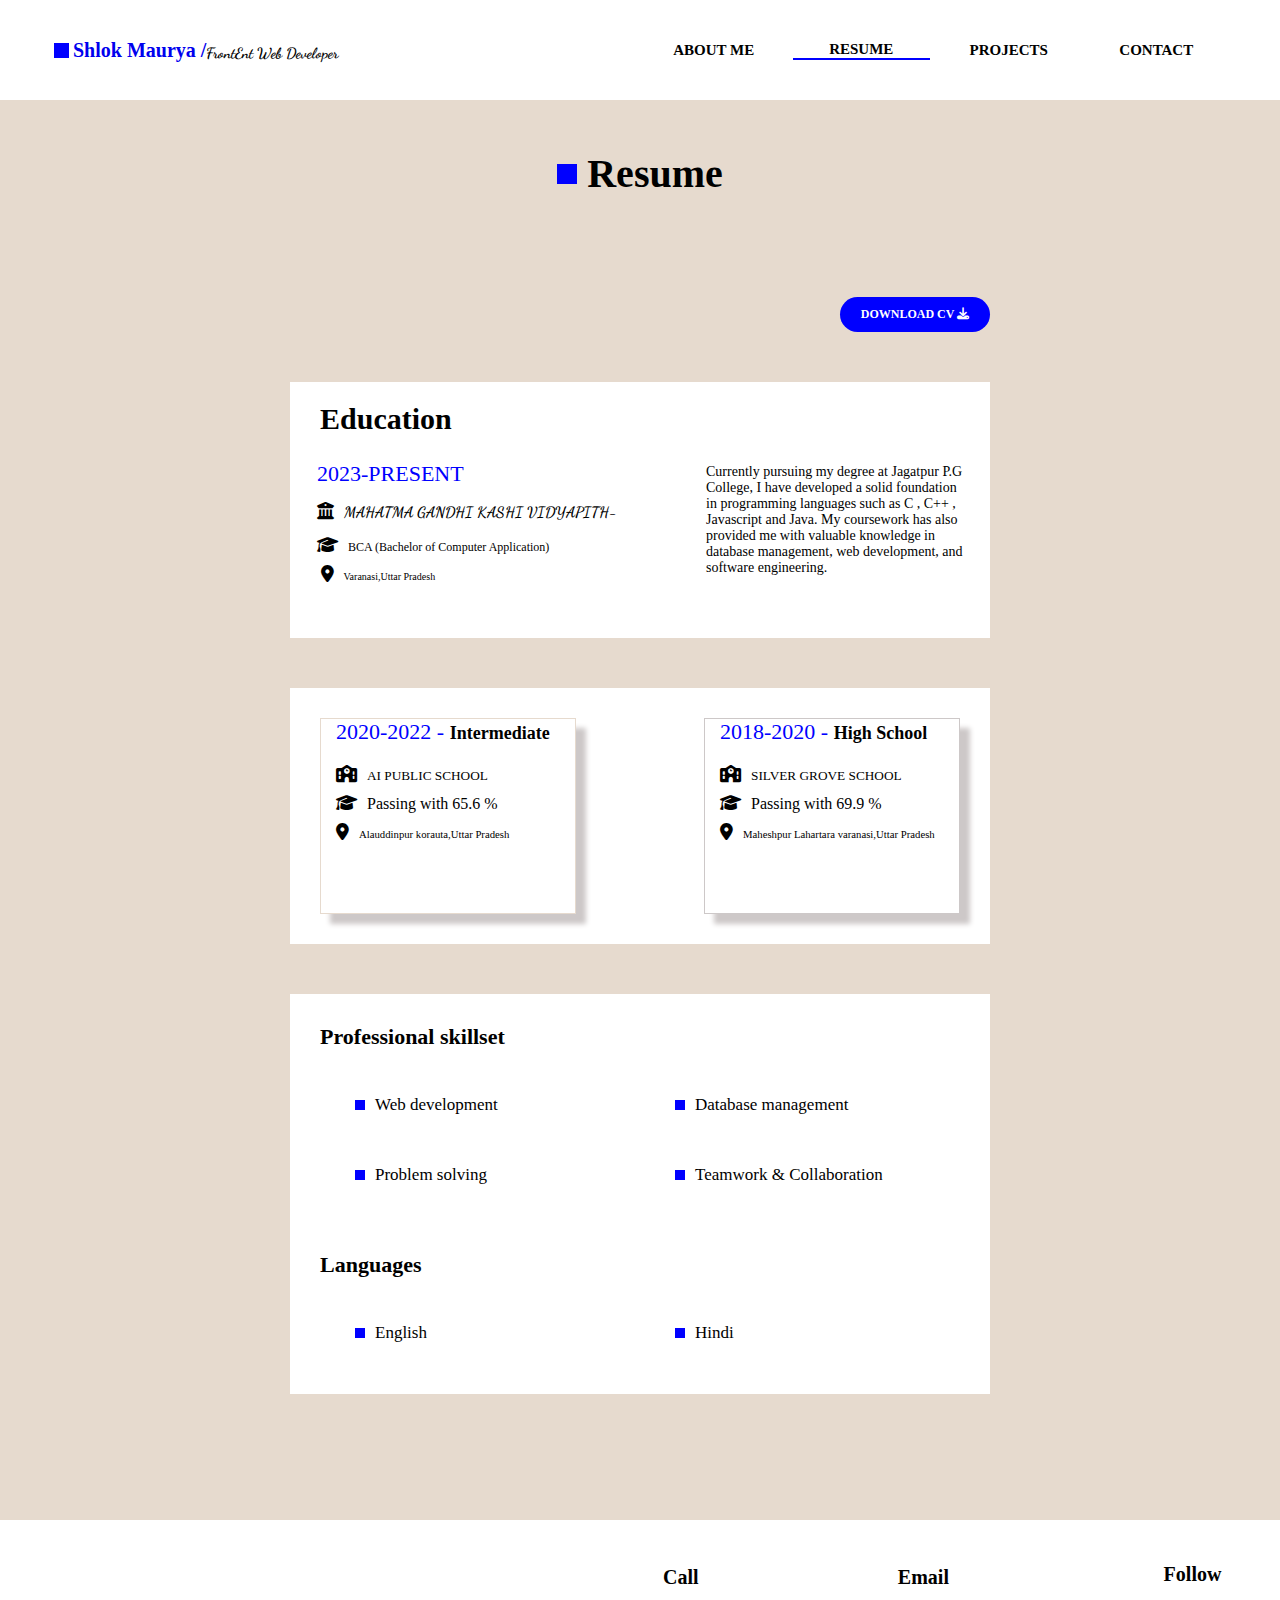
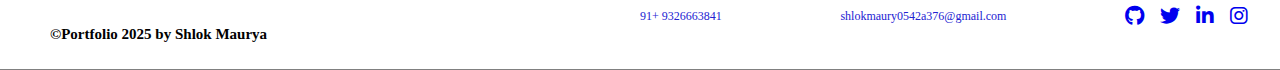
==== resume.html @ 1330b190 "added file" ====
<!DOCTYPE html>
<html>

<head>
    <meta charset="utf-8">
    <meta http-equiv="X-UA-Compatible" content="IE=edge">
    <title>Resume</title>
    <meta name="description" content="">
    <meta name="viewport" content="width=device-width, initial-scale=1">
    <link rel="stylesheet" href="resume.css">
    <link rel="stylesheet" href="https://cdnjs.cloudflare.com/ajax/libs/font-awesome/6.7.2/css/all.min.css"
        integrity="sha512-Evv84Mr4kqVGRNSgIGL/F/aIDqQb7xQ2vcrdIwxfjThSH8CSR7PBEakCr51Ck+w+/U6swU2Im1vVX0SVk9ABhg=="
        crossorigin="anonymous" referrerpolicy="no-referrer" />
</head>

<body>
    <!--* header section * -->
    <header>
        <div class="intro-part">
            <div class="logo"></div>
            <div class="name"><a href="index.html">Shlok Maurya / </a>
                <p> FrontEnt Web Developer</p>
            </div>
        </div>
        <div class="menu-part">
            <ul>
                <li><a href="index.html">ABOUT ME</a></li>
                <li><a href="resume.html" class="index">RESUME</a></li>
                <li><a href="project.html">PROJECTS</a></li>
                <li><a href="contact.html">CONTACT</a></li>
            </ul>
        </div>
    </header>
    <!-- header section End -->
    <!-- hero section -->
  <div class="resume-part">
    <div class="content">
        <section class="top">
            <div class="logo"></div>
            <h1>Resume</h1>
        </section>
        <section class="bottom">
            <div class="download">
                <button>DOWNLOAD CV  <i class="fa-solid fa-download"></i></button>
            </div>
            <div class="college-info">
                <div class="head">Education</div>
                <div class="foot">
                    <section class="first" >
                    <h1>2023-PRESENT</h1>
                    <h5><i class="fa-solid fa-building-columns"></i><a href="https://mgkvponline.org.in/">MAHATMA GANDHI KASHI VIDYAPITH-</a></h5>
                    <p><i class="fa-solid fa-graduation-cap"></i>BCA (Bachelor of Computer Application)</p>
                    <h6><i class="fa-solid fa-location-dot"></i>Varanasi,Uttar Pradesh</h6>
              </section>
              <section class="second">
                  <p> Currently pursuing my degree at Jagatpur P.G College, I have developed a solid foundation in programming languages such as C , C++ , Javascript and Java. My coursework has also provided me with valuable knowledge in database management, web development, and software engineering.</p>
              </section></div> 
            </div>
            <div class="school-info ">
                <section class="first">
                    <h1>2020-2022 - <span>Intermediate</span></h1>
                    <h5><i class="fa-solid fa-school"></i>AI PUBLIC SCHOOL</h5>
                    <p><i class="fa-solid fa-graduation-cap"></i>Passing with 65.6 %</p>
                    <h6><i class="fa-solid fa-location-dot"></i>Alauddinpur korauta,Uttar Pradesh</h6>
                </section>
                 <section class="second">
                    <h1>2018-2020 - <span>High School</span></h1>
                    <h5><i class="fa-solid fa-school"></i>SILVER GROVE SCHOOL</h5>
                    <p><i class="fa-solid fa-graduation-cap"></i>Passing with 69.9 %</p>
                    <h6><i class="fa-solid fa-location-dot"></i>Maheshpur Lahartara varanasi,Uttar Pradesh</h6>
                 </section>
            </div>
            <div class="skill">
                 <section class="professional">
                <h1>Professional skillset</h1>
                <div class="first">
                    <span>
                        <div class="box"></div>
                        <h4>Web development</h4>
                    </span>
                    <span>
                        <div class="box"></div>
                        <h4>Database management</h4>
                    </span>
                </div>
                <div class="second">
                    <span>
                        <div class="box"></div>
                        <h4>Problem solving</h4>
                    </span>
                    <span>
                        <div class="box"></div>
                        <h4>Teamwork & Collaboration</h4>
                    </span>
                </div>
                
                 </section>
                 <section class="language">
                    <h1>Languages</h1>
                    <div class="first">
                    <span>
                        <div class="box"></div>
                        <h4>English</h4>
                    </span>
                    <span>
                        <div class="box"></div>
                        <h4>Hindi</h4>
                    </span>
                    </div>
                 </section>
            </div>
        </section>
    </div>
  </div>
    <!-- footer section -->
    <footer>
        <div class="license">
            <p>&copy;Portfolio 2025 by Shlok Maurya</p>
        </div>
        <div class="contact-details">
            <section>
                <h4>Call</h4>
                <p>91+ 9326663841</p>
            </section>
            <section>
                <h4>Email</h4>
                <p>shlokmaury0542a376@gmail.com</p>
            </section>
            <section>
                <h4>Follow</h4><span>
                    <ul>
                        <a href="https://github.com/dashboard" target="_blank"><i class="fa-brands fa-github"></i></i></a>
                        <a href="https://x.com/home" target="_blank"><i class="fa-brands fa-twitter"></i></a>
                        <a href="https://www.linkedin.com/in/shlok-maurya-542b02285/?trk=public-profile-join-page" target="_blank"><i class="fa-brands fa-linkedin-in"></i></a>
                        <a href="https://www.instagram.com/shyshlok__?utm_source=qr" target="_blank"><i class="fa-brands fa-instagram"></i></a>
                    </ul>
                </span>
            </section>
        </div>

    </footer>
    <!-- footer section End -->

    <script src="script.js" async defer></script>
</body>

</html>
---- resume.css ----
@import url("https://fonts.googleapis.com/css2?family=Dancing+Script:wght@700&display=swap");
* {
  margin: 0px;
  padding: 0px;
  box-sizing: border-box;
  font-family: "Ysabeau SC", serif;
  font-optical-sizing: auto;
  font-weight: 500;
  font-style: normal;
}
body {
    background-color: white;
}

/* header section */

header {
  width: 100%;
  display: flex;
  justify-content: space-between;
  align-items: center;
  height: 100px;
  position: fixed;
  background-color: white;
  padding: 10px 50px;
  margin-bottom: 100px;
  z-index: 1;
}
.intro-part {
  display: flex;
  justify-content: center;
  align-items: center;
}
header .intro-part .logo {
  height: 15px;
  width: 15px;
  background-color: blue;
  margin: 4px;
}
header .intro-part .name {
  display: flex;
  justify-content: center;
  align-items: center;
}
header a {
  font-size: 20px;
  font-weight: 600;
  font-family: "Times New Roman", Times, serif;
  text-decoration: none;
}
header p {
  font-size: 15px;
  position: relative;
  top: 3px;
  font-family: "Dancing Script", serif;
  font-optical-sizing: auto;
  font-weight: 700;
  font-style: normal;
}
header .menu-part {
  width: 50%;
  height: 100%;
}
header .menu-part ul {
  width: 100%;
  height: 100%;
  display: flex;
  justify-content: center;
  align-items: center;
  list-style: none;
}
header .menu-part ul .index{
  border-bottom: blue 2px solid;
}
header .menu-part ul:first-child {
  color: blue;
}
header .menu-part ul li {
  width: 40%;
  padding: 5px;
}
header .menu-part ul li a {
  text-decoration: none;
  font-size: 15px;
  color: black;
  display: flex;
  justify-content: center;
}
header .menu-part ul li a:hover {
  font-size: 16px;
  font-weight: 600;
  transition: all 0.1s ease;
}
/* resume part */
::-webkit-scrollbar {
  width: 0px;
}
.resume-part{
  width: 100%;
  height:95rem;
  background-color: rgb(230, 218, 206);
}
.resume-part .content{
  display: flex;
  flex-direction: column;
  justify-content: center;
  align-items: center;
  position: relative;
  top: 150px;
}
.resume-part .content .top {
  display: flex;
  justify-content: center;
  align-items: center;
  margin-bottom: 100px;
}
.resume-part .content .top .logo {
  width: 20px;
  height: 20px;
  background-color: blue;
}
.resume-part .content .top h1 {
  font-size: 40px;
  font-weight: 600;
  margin-left: 10px;
}
.resume-part .content .bottom{
  width:700px;
  height:70rem;
}
.resume-part .content .bottom .download{
  width: 100%;
  display: flex;
  justify-content:right;
  margin-bottom:50px;
}
.resume-part .content .bottom .download button{
  width: 150px;
  height: 35px;
  border-radius: 20px;
  background-color: blue;
  border: none;
  outline: none;
  color: white;
  font-weight: 600;
  font-size: 12px;
}
.resume-part .content .bottom .download button:hover{
  font-size: 15;
  font-size: 13px;
  cursor: pointer;
}

.resume-part .content .bottom .college-info{
  width:100%;
  height:16rem;
  background-color: white;
  padding: 20px;
  display:flex;
  flex-direction: column;
  justify-content:space-between;
  align-items:center;
  margin-bottom: 50px;
}
.resume-part .content .bottom .college-info .head{
  width: 100%;
  height:2rem;
  font-size: 30px;
  font-weight: 600;
  padding-left: 10px;
  margin-bottom:20px;
}
.resume-part .content .bottom .college-info .foot{
  width: 100%;
  height:14rem;
  display: flex;
  justify-content:space-between;
  align-items: center;
}
.resume-part .content .bottom .college-info .first{
   width:60%;
   height: 100%;
   display: flex;
   flex-direction: column;
   align-items: center;
   padding: 7px;
}
.resume-part .content .bottom .college-info .first i{
  font-size:17px;
  margin-right: 10px;
  margin-top: 10px;
}
.resume-part .content .bottom .college-info .first h1{
  color: blue;
  width: 100%;
  font-size:22px;
  text-align:left;
  margin-bottom:5px;
 
}
.resume-part .content .bottom .college-info .first h5{
  width: 100%;
  text-align: left;
  font-weight: 600;
  margin-bottom:5px;
}
.resume-part .content .bottom .college-info .first a{
   font-size:15px;
   text-decoration: none;
   color: black;
   font-weight: 600;
   font-family: "Dancing Script", serif;
  font-optical-sizing: auto;
  font-weight: 700;
  font-style:normal;
}
.resume-part .content .bottom .college-info .first p{
  width: 100%;
  font-size: 12px;
}
.resume-part .content .bottom .college-info .first h6{
  width: 100%;
  font-size: 10px;
  margin-left:7px;
}
.resume-part .content .bottom .college-info .second{
  width:40%;
  height: 100%;
  text-align:left;
  font-size: 14px; 
  padding-top: 10px;
}
.resume-part .content .bottom .school-info{
  width:100%;
  height:16rem;
  background-color: white;
  padding: 30px;
  display:flex;
  justify-content:space-between;
  align-items:center;
  margin-bottom: 50px;

}
.resume-part .content .bottom .school-info .first{
  width: 40%;
  height:100%;
  box-shadow:10px 10px 5px rgb(205, 200, 200);
  padding-left:15px;
  border: 1px solid  rgb(230, 218, 206);
}
.resume-part .content .bottom .school-info .second{
  width: 40%;
  height:100%;
  box-shadow:10px 10px 5px rgb(205, 200, 200);
  padding-left: 15px;
  border: 0.1px solid rgb(205, 200, 200); 
}
.resume-part .content .bottom .school-info h1{
  color: blue;
  width: 100%;
  font-size:22px;
  text-align:left;
  margin-bottom:10px;
}
.resume-part .content .bottom .school-info i{
  font-size:17px;
  margin-right: 10px;
  margin-top: 10px;
}
.resume-part .content .bottom .school-info span{
  font-size: 18px;
  color: black;
  font-weight: 600;
}
.resume-part .content .bottom .skill{
  width:100%;
  height:25rem;
  background-color: white;
  padding: 30px;
  display:flex;
  flex-direction: column;
  justify-content:space-between;
}
.resume-part .content .bottom .skill .professional{
   width: 100%;
   height:10rem;
}
.resume-part .content .bottom .skill .language{
  width: 100%;
  height: 7rem;
}
.resume-part .content .bottom .skill h1{
  font-size: 22px;
  font-weight: 600;
  margin-bottom: 30px;
}
.resume-part .content .bottom .skill .professional .first{
   display: flex;
   justify-content:space-around;
   align-items: center;
   margin-bottom: 20px;
}
.resume-part .content .bottom .skill .professional .second{
  display: flex;
  justify-content:space-around;
  align-items: center;
  margin-bottom: 10px;
}
.resume-part .content .bottom .skill .language .first{
  display: flex;
  justify-content:space-around;
  align-items: center;
  margin-bottom: 20px;
}
.resume-part .content .bottom .skill span{
  width: 250px;
  height: 50px;
  display: flex;
  justify-content: left;
  align-items: center;
}
.resume-part .content .bottom .skill .box{
  width: 10px;
  height: 10px;
  background-color: blue;
  margin-right: 10px;
}
.resume-part .content .bottom .skill h4{
  font-size: 17px;
  font-weight: 500;
}
/* resume part End */


/* footer section */

footer {
  display: flex;
  justify-content: space-between;
  align-items: center;
  height: 150px;
  width: 100%;
  border-bottom:1px solid gray;
}
footer .license {
  width: 50%;
  display: flex;
  justify-content: left;
  position: relative;
  left: 50px;
  top: 40px;
}
footer .license p {
  font-size: 15px;
  font-weight: 900;
}
footer .contact-details {
  width: 50%;
  display: flex;
  justify-content: space-between;
  align-items: center;
  padding-right: 20px;
}
footer .contact-details section {
  display: flex;
  flex-direction: column;
  justify-content: center;
  align-items: center;
}
footer .contact-details section h4 {
  color: black;
  font-size: 20px;
  font-weight: 600;
  margin-bottom: 20px;
}
footer .contact-details section p {
  font-size: 12px;
  color: rgb(34, 34, 210);
}
footer .contact-details section ul i {
  font-size: 20px;
  margin-right: 12px;
}
footer .contact-details section ul i:hover {
  cursor: pointer;
  color: blue;
  transition: all 0.1s ease;
  scale: 1.05;
}
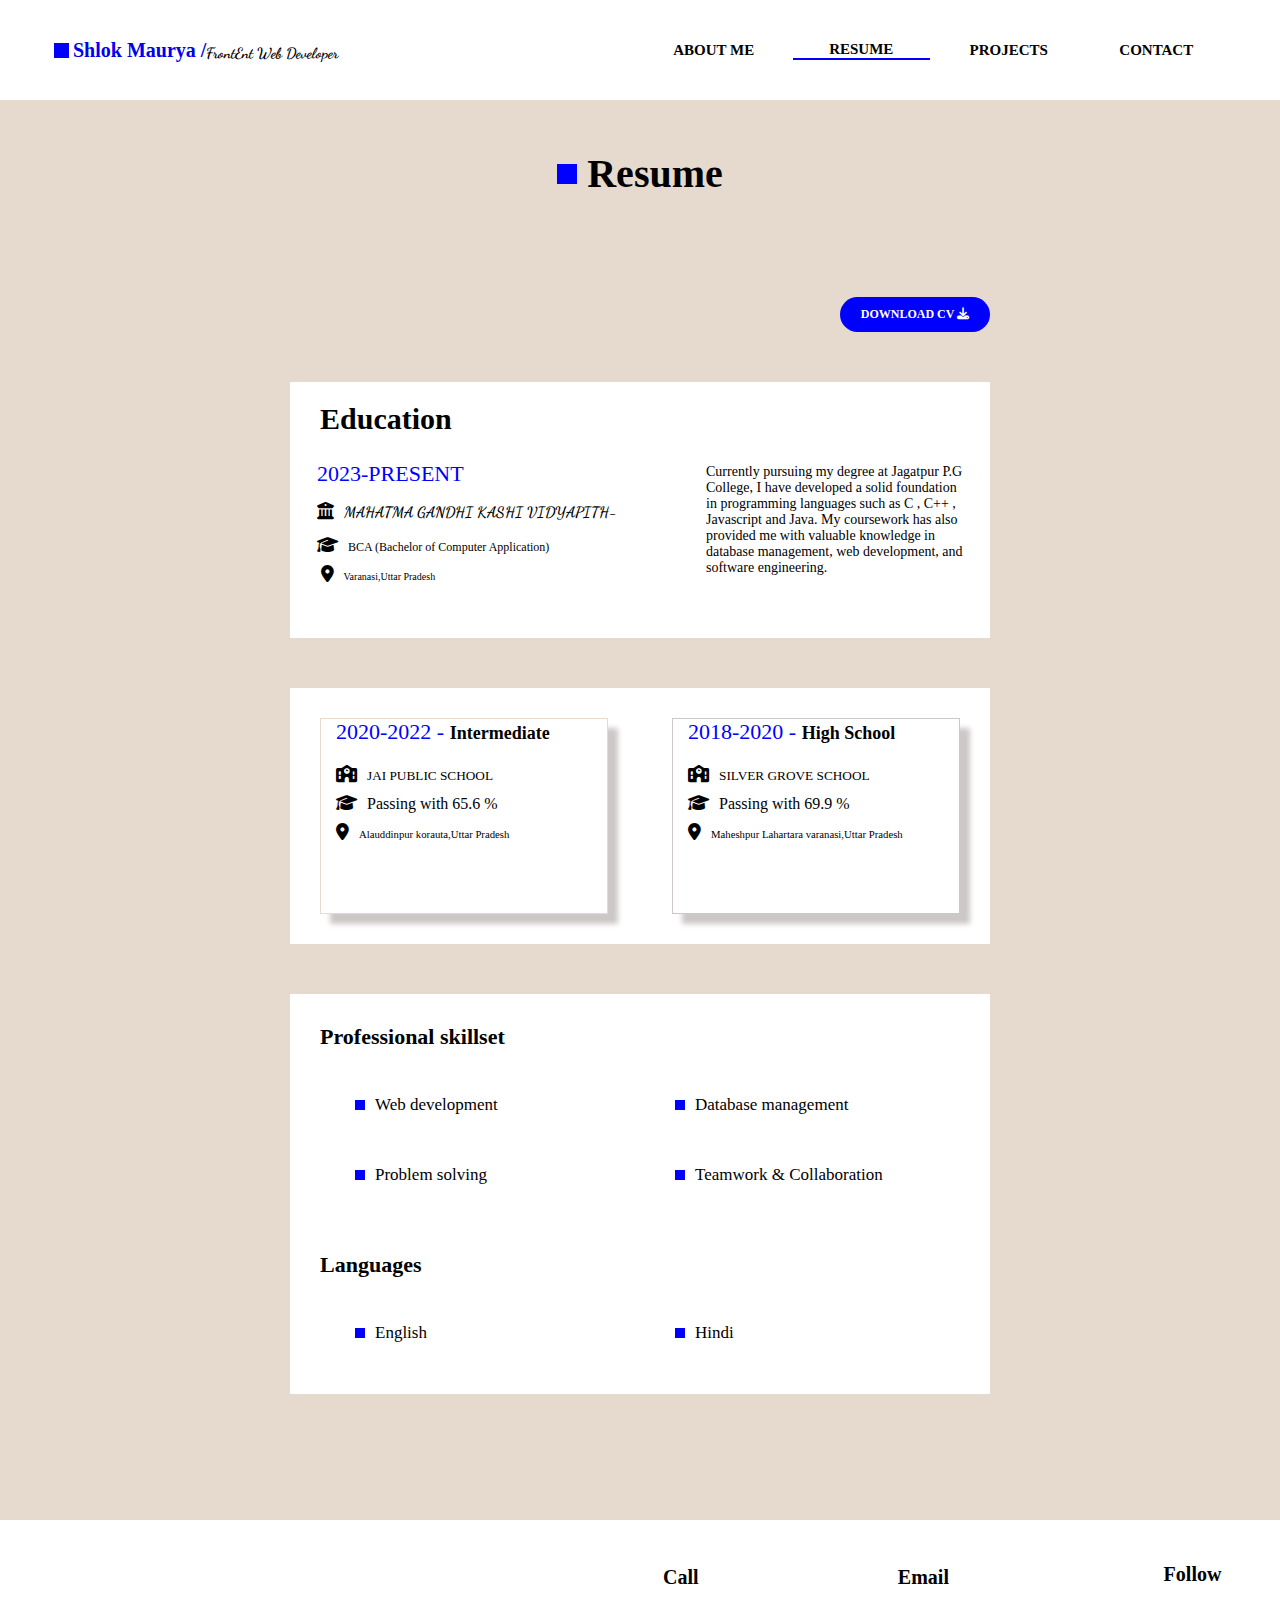
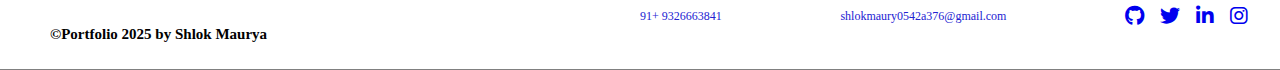
==== commit 4c215792: "add feature" ====
--- a/resume.html
+++ b/resume.html
@@ -59,7 +59,7 @@
             <div class="school-info ">
                 <section class="first">
                     <h1>2020-2022 - <span>Intermediate</span></h1>
-                    <h5><i class="fa-solid fa-school"></i>AI PUBLIC SCHOOL</h5>
+                    <h5><i class="fa-solid fa-school"></i>JAI PUBLIC SCHOOL</h5>
                     <p><i class="fa-solid fa-graduation-cap"></i>Passing with 65.6 %</p>
                     <h6><i class="fa-solid fa-location-dot"></i>Alauddinpur korauta,Uttar Pradesh</h6>
                 </section>
--- a/resume.css
+++ b/resume.css
@@ -242,14 +242,14 @@
 
 }
 .resume-part .content .bottom .school-info .first{
-  width: 40%;
+  width: 45%;
   height:100%;
   box-shadow:10px 10px 5px rgb(205, 200, 200);
   padding-left:15px;
   border: 1px solid  rgb(230, 218, 206);
 }
 .resume-part .content .bottom .school-info .second{
-  width: 40%;
+  width: 45%;
   height:100%;
   box-shadow:10px 10px 5px rgb(205, 200, 200);
   padding-left: 15px;
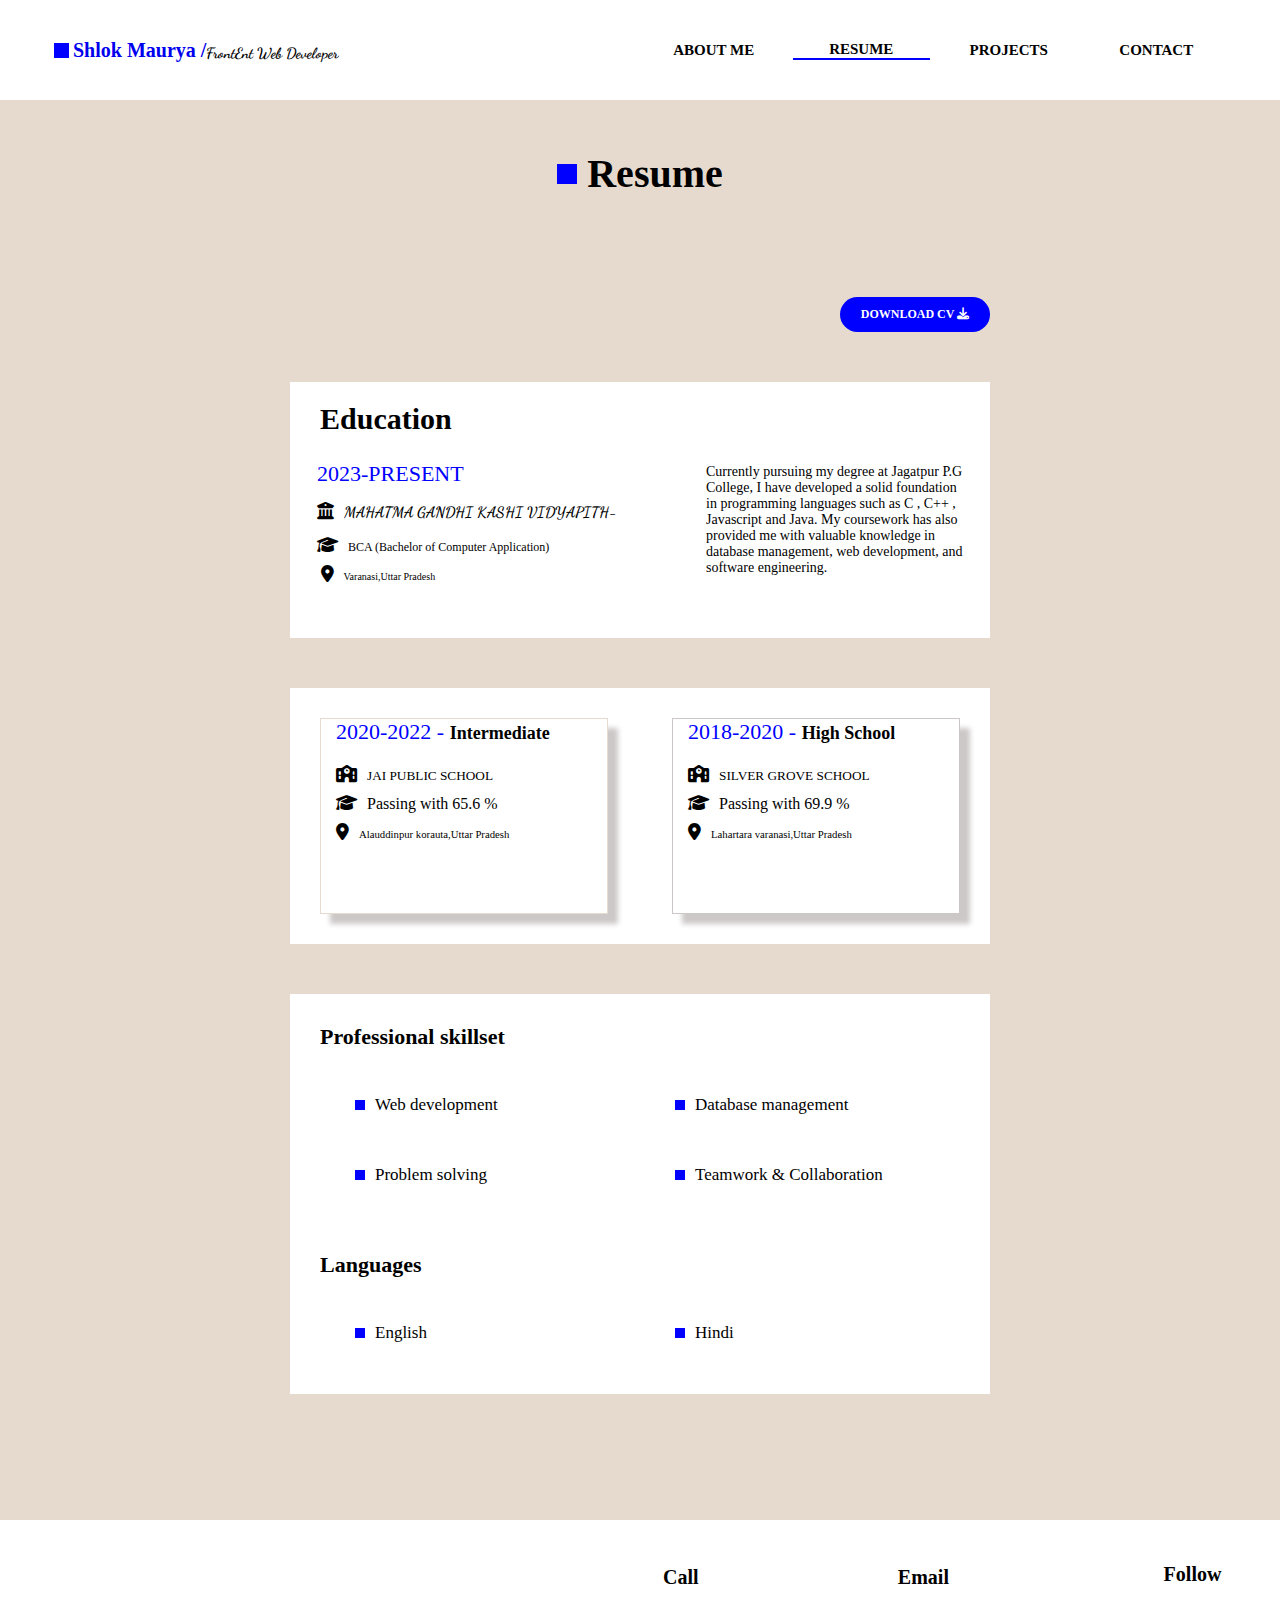
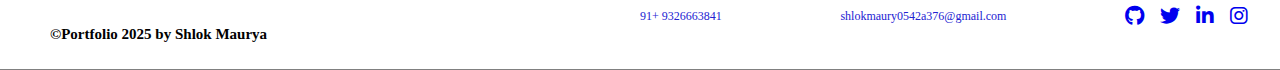
==== commit 9dc22e9d: "edit text" ====
--- a/resume.html
+++ b/resume.html
@@ -67,7 +67,7 @@
                     <h1>2018-2020 - <span>High School</span></h1>
                     <h5><i class="fa-solid fa-school"></i>SILVER GROVE SCHOOL</h5>
                     <p><i class="fa-solid fa-graduation-cap"></i>Passing with 69.9 %</p>
-                    <h6><i class="fa-solid fa-location-dot"></i>Maheshpur Lahartara varanasi,Uttar Pradesh</h6>
+                    <h6><i class="fa-solid fa-location-dot"></i>Lahartara varanasi,Uttar Pradesh</h6>
                  </section>
             </div>
             <div class="skill">
